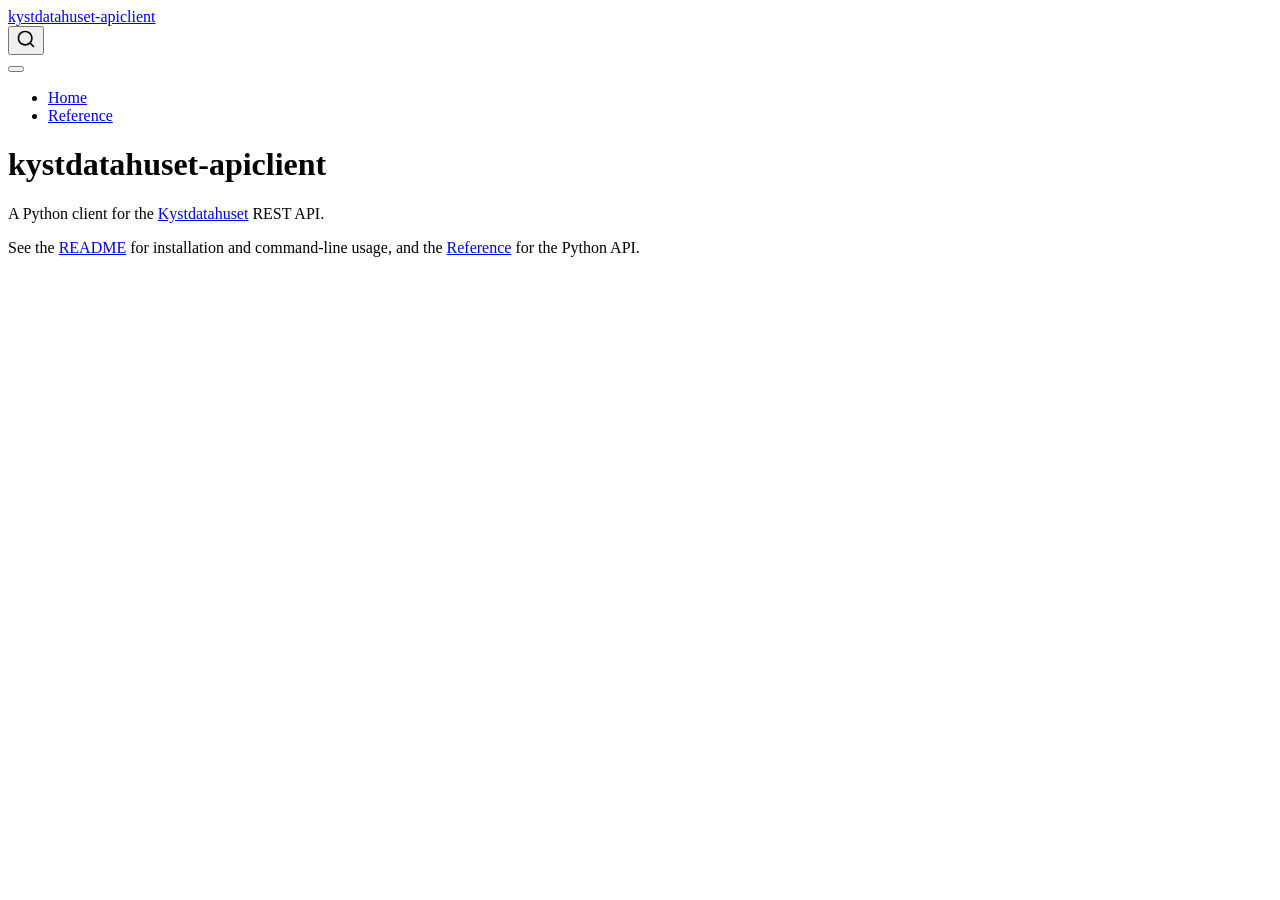
==== index.html @ 15360a23 "Built site for gh-pages" ====
<!DOCTYPE html>
<html xmlns="http://www.w3.org/1999/xhtml" lang="en" xml:lang="en"><head>

<meta charset="utf-8">
<meta name="generator" content="quarto-1.9.38">

<meta name="viewport" content="width=device-width, initial-scale=1.0, user-scalable=yes">


<title>kystdatahuset-apiclient</title>
<style>
/* Default styles provided by pandoc.
** See https://pandoc.org/MANUAL.html#variables-for-html for config info.
*/
code{white-space: pre-wrap;}
span.smallcaps{font-variant: small-caps;}
div.columns{display: flex; gap: min(4vw, 1.5em);}
div.column{flex: auto; overflow-x: auto;}
div.hanging-indent{margin-left: 1.5em; text-indent: -1.5em;}
ul.task-list{list-style: none;}
ul.task-list li input[type="checkbox"] {
  width: 0.8em;
  margin: 0 0.8em 0.2em -1em; /* quarto-specific, see https://github.com/quarto-dev/quarto-cli/issues/4556 */ 
  vertical-align: middle;
}
</style>


<script src="site_libs/quarto-nav/quarto-nav.js"></script>
<script src="site_libs/quarto-nav/headroom.min.js"></script>
<script src="site_libs/clipboard/clipboard.min.js"></script>
<script src="site_libs/quarto-search/autocomplete.umd.js"></script>
<script src="site_libs/quarto-search/fuse.min.js"></script>
<script src="site_libs/quarto-search/quarto-search.js"></script>
<meta name="quarto:offset" content="./">
<script src="site_libs/quarto-html/quarto.js" type="module"></script>
<script src="site_libs/quarto-html/tabsets/tabsets.js" type="module"></script>
<script src="site_libs/quarto-html/popper.min.js"></script>
<script src="site_libs/quarto-html/tippy.umd.min.js"></script>
<script src="site_libs/quarto-html/anchor.min.js"></script>
<link href="site_libs/quarto-html/tippy.css" rel="stylesheet">
<link href="site_libs/quarto-html/quarto-syntax-highlighting-15634bcf2e68342d4ad2dfa704d543f6.css" rel="stylesheet" id="quarto-text-highlighting-styles">
<script src="site_libs/bootstrap/bootstrap.min.js"></script>
<link href="site_libs/bootstrap/bootstrap-icons.css" rel="stylesheet">
<link href="site_libs/bootstrap/bootstrap-c98d9d0b3b0a085d3ddf71e6e91476d8.min.css" rel="stylesheet" append-hash="true" id="quarto-bootstrap" data-mode="light">
<script id="quarto-search-options" type="application/json">{
  "location": "navbar",
  "copy-button": false,
  "collapse-after": 3,
  "panel-placement": "end",
  "type": "overlay",
  "limit": 50,
  "keyboard-shortcut": [
    "f",
    "/",
    "s"
  ],
  "show-item-context": false,
  "language": {
    "search-no-results-text": "No results",
    "search-matching-documents-text": "matching documents",
    "search-copy-link-title": "Copy link to search",
    "search-hide-matches-text": "Hide additional matches",
    "search-more-match-text": "more match in this document",
    "search-more-matches-text": "more matches in this document",
    "search-clear-button-title": "Clear",
    "search-text-placeholder": "",
    "search-detached-cancel-button-title": "Cancel",
    "search-submit-button-title": "Submit",
    "search-label": "Search"
  }
}</script>


</head>

<body class="nav-fixed fullcontent quarto-light">

<div id="quarto-search-results"></div>
  <header id="quarto-header" class="headroom fixed-top">
    <nav class="navbar navbar-expand-lg " data-bs-theme="dark">
      <div class="navbar-container container-fluid">
      <div class="navbar-brand-container mx-auto">
    <a class="navbar-brand" href="./index.html">
    <span class="navbar-title">kystdatahuset-apiclient</span>
    </a>
  </div>
            <div id="quarto-search" class="" title="Search"></div>
          <button class="navbar-toggler" type="button" data-bs-toggle="collapse" data-bs-target="#navbarCollapse" aria-controls="navbarCollapse" role="menu" aria-expanded="false" aria-label="Toggle navigation" onclick="if (window.quartoToggleHeadroom) { window.quartoToggleHeadroom(); }">
  <span class="navbar-toggler-icon"></span>
</button>
          <div class="collapse navbar-collapse" id="navbarCollapse">
            <ul class="navbar-nav navbar-nav-scroll me-auto">
  <li class="nav-item">
    <a class="nav-link active" href="./index.html" aria-current="page"> 
<span class="menu-text">Home</span></a>
  </li>  
  <li class="nav-item">
    <a class="nav-link" href="./reference/index.html"> 
<span class="menu-text">Reference</span></a>
  </li>  
</ul>
          </div> <!-- /navcollapse -->
            <div class="quarto-navbar-tools">
</div>
      </div> <!-- /container-fluid -->
    </nav>
</header>
<!-- content -->
<div id="quarto-content" class="quarto-container page-columns page-rows-contents page-layout-article page-navbar">
<!-- sidebar -->
<!-- margin-sidebar -->
    
<!-- main -->
<main class="content" id="quarto-document-content">

<header id="title-block-header" class="quarto-title-block default">
<div class="quarto-title">
<h1 class="title">kystdatahuset-apiclient</h1>
</div>



<div class="quarto-title-meta">

    
  
    
  </div>
  


</header>


<p>A Python client for the <a href="https://kystdatahuset.no">Kystdatahuset</a> REST API.</p>
<p>See the <a href="https://github.com/ai4copsec/kystdatahuset-apiclient">README</a> for installation and command-line usage, and the <a href="./reference/index.html">Reference</a> for the Python API.</p>



</main> <!-- /main -->
<script id="quarto-html-after-body" type="application/javascript">
  window.document.addEventListener("DOMContentLoaded", function (event) {
    const icon = "";
    const anchorJS = new window.AnchorJS();
    anchorJS.options = {
      placement: 'right',
      icon: icon
    };
    anchorJS.add('.anchored');
    const isCodeAnnotation = (el) => {
      for (const clz of el.classList) {
        if (clz.startsWith('code-annotation-')) {                     
          return true;
        }
      }
      return false;
    }
    const onCopySuccess = function(e) {
      // button target
      const button = e.trigger;
      // don't keep focus
      button.blur();
      // flash "checked"
      button.classList.add('code-copy-button-checked');
      var currentTitle = button.getAttribute("title");
      button.setAttribute("title", "Copied!");
      let tooltip;
      if (window.bootstrap) {
        button.setAttribute("data-bs-toggle", "tooltip");
        button.setAttribute("data-bs-placement", "left");
        button.setAttribute("data-bs-title", "Copied!");
        tooltip = new bootstrap.Tooltip(button, 
          { trigger: "manual", 
            customClass: "code-copy-button-tooltip",
            offset: [0, -8]});
        tooltip.show();    
      }
      setTimeout(function() {
        if (tooltip) {
          tooltip.hide();
          button.removeAttribute("data-bs-title");
          button.removeAttribute("data-bs-toggle");
          button.removeAttribute("data-bs-placement");
        }
        button.setAttribute("title", currentTitle);
        button.classList.remove('code-copy-button-checked');
      }, 1000);
      // clear code selection
      e.clearSelection();
    }
    const getTextToCopy = function(trigger) {
      const outerScaffold = trigger.parentElement.cloneNode(true);
      const codeEl = outerScaffold.querySelector('code');
      for (const childEl of codeEl.children) {
        if (isCodeAnnotation(childEl)) {
          childEl.remove();
        }
      }
      return codeEl.innerText;
    }
    const clipboard = new window.ClipboardJS('.code-copy-button:not([data-in-quarto-modal])', {
      text: getTextToCopy
    });
    clipboard.on('success', onCopySuccess);
    if (window.document.getElementById('quarto-embedded-source-code-modal')) {
      const clipboardModal = new window.ClipboardJS('.code-copy-button[data-in-quarto-modal]', {
        text: getTextToCopy,
        container: window.document.getElementById('quarto-embedded-source-code-modal')
      });
      clipboardModal.on('success', onCopySuccess);
    }
      var localhostRegex = new RegExp(/^(?:http|https):\/\/localhost\:?[0-9]*\//);
      var mailtoRegex = new RegExp(/^mailto:/);
        var filterRegex = new RegExp("https:\/\/ai4copsec\.github\.io\/kystdatahuset-apiclient\/");
      var isInternal = (href) => {
          return filterRegex.test(href) || localhostRegex.test(href) || mailtoRegex.test(href);
      }
      // Inspect non-navigation links and adorn them if external
     var links = window.document.querySelectorAll('a[href]:not(.nav-link):not(.navbar-brand):not(.toc-action):not(.sidebar-link):not(.sidebar-item-toggle):not(.pagination-link):not(.no-external):not([aria-hidden]):not(.dropdown-item):not(.quarto-navigation-tool):not(.about-link)');
      for (var i=0; i<links.length; i++) {
        const link = links[i];
        if (!isInternal(link.href)) {
          // undo the damage that might have been done by quarto-nav.js in the case of
          // links that we want to consider external
          if (link.dataset.originalHref !== undefined) {
            link.href = link.dataset.originalHref;
          }
        }
      }
    function tippyHover(el, contentFn, onTriggerFn, onUntriggerFn) {
      const config = {
        allowHTML: true,
        maxWidth: 500,
        delay: 100,
        arrow: false,
        appendTo: function(el) {
            return el.parentElement;
        },
        interactive: true,
        interactiveBorder: 10,
        theme: 'quarto',
        placement: 'bottom-start',
      };
      if (contentFn) {
        config.content = contentFn;
      }
      if (onTriggerFn) {
        config.onTrigger = onTriggerFn;
      }
      if (onUntriggerFn) {
        config.onUntrigger = onUntriggerFn;
      }
      window.tippy(el, config); 
    }
    const noterefs = window.document.querySelectorAll('a[role="doc-noteref"]');
    for (var i=0; i<noterefs.length; i++) {
      const ref = noterefs[i];
      tippyHover(ref, function() {
        // use id or data attribute instead here
        let href = ref.getAttribute('data-footnote-href') || ref.getAttribute('href');
        try { href = new URL(href).hash; } catch {}
        const id = href.replace(/^#\/?/, "");
        const note = window.document.getElementById(id);
        if (note) {
          return note.innerHTML;
        } else {
          return "";
        }
      });
    }
    const xrefs = window.document.querySelectorAll('a.quarto-xref');
    const processXRef = (id, note) => {
      // Strip column container classes
      const stripColumnClz = (el) => {
        el.classList.remove("page-full", "page-columns");
        if (el.children) {
          for (const child of el.children) {
            stripColumnClz(child);
          }
        }
      }
      stripColumnClz(note)
      if (id === null || id.startsWith('sec-')) {
        // Special case sections, only their first couple elements
        const container = document.createElement("div");
        if (note.children && note.children.length > 2) {
          container.appendChild(note.children[0].cloneNode(true));
          for (let i = 1; i < note.children.length; i++) {
            const child = note.children[i];
            if (child.tagName === "P" && child.innerText === "") {
              continue;
            } else {
              container.appendChild(child.cloneNode(true));
              break;
            }
          }
          if (window.Quarto?.typesetMath) {
            window.Quarto.typesetMath(container);
          }
          return container.innerHTML
        } else {
          if (window.Quarto?.typesetMath) {
            window.Quarto.typesetMath(note);
          }
          return note.innerHTML;
        }
      } else {
        // Remove any anchor links if they are present
        const anchorLink = note.querySelector('a.anchorjs-link');
        if (anchorLink) {
          anchorLink.remove();
        }
        if (window.Quarto?.typesetMath) {
          window.Quarto.typesetMath(note);
        }
        if (note.classList.contains("callout")) {
          return note.outerHTML;
        } else {
          return note.innerHTML;
        }
      }
    }
    for (var i=0; i<xrefs.length; i++) {
      const xref = xrefs[i];
      tippyHover(xref, undefined, function(instance) {
        instance.disable();
        let url = xref.getAttribute('href');
        let hash = undefined; 
        if (url.startsWith('#')) {
          hash = url;
        } else {
          try { hash = new URL(url).hash; } catch {}
        }
        if (hash) {
          const id = hash.replace(/^#\/?/, "");
          const note = window.document.getElementById(id);
          if (note !== null) {
            try {
              const html = processXRef(id, note.cloneNode(true));
              instance.setContent(html);
            } finally {
              instance.enable();
              instance.show();
            }
          } else {
            // See if we can fetch this
            fetch(url.split('#')[0])
            .then(res => res.text())
            .then(html => {
              const parser = new DOMParser();
              const htmlDoc = parser.parseFromString(html, "text/html");
              const note = htmlDoc.getElementById(id);
              if (note !== null) {
                const html = processXRef(id, note);
                instance.setContent(html);
              } 
            }).finally(() => {
              instance.enable();
              instance.show();
            });
          }
        } else {
          // See if we can fetch a full url (with no hash to target)
          // This is a special case and we should probably do some content thinning / targeting
          fetch(url)
          .then(res => res.text())
          .then(html => {
            const parser = new DOMParser();
            const htmlDoc = parser.parseFromString(html, "text/html");
            const note = htmlDoc.querySelector('main.content');
            if (note !== null) {
              // This should only happen for chapter cross references
              // (since there is no id in the URL)
              // remove the first header
              if (note.children.length > 0 && note.children[0].tagName === "HEADER") {
                note.children[0].remove();
              }
              const html = processXRef(null, note);
              instance.setContent(html);
            } 
          }).finally(() => {
            instance.enable();
            instance.show();
          });
        }
      }, function(instance) {
      });
    }
        let selectedAnnoteEl;
        const selectorForAnnotation = ( cell, annotation) => {
          let cellAttr = 'data-code-cell="' + cell + '"';
          let lineAttr = 'data-code-annotation="' +  annotation + '"';
          const selector = 'span[' + cellAttr + '][' + lineAttr + ']';
          return selector;
        }
        const selectCodeLines = (annoteEl) => {
          const doc = window.document;
          const targetCell = annoteEl.getAttribute("data-target-cell");
          const targetAnnotation = annoteEl.getAttribute("data-target-annotation");
          const annoteSpan = window.document.querySelector(selectorForAnnotation(targetCell, targetAnnotation));
          const lines = annoteSpan.getAttribute("data-code-lines").split(",");
          const lineIds = lines.map((line) => {
            return targetCell + "-" + line;
          })
          let top = null;
          let height = null;
          let parent = null;
          if (lineIds.length > 0) {
              //compute the position of the single el (top and bottom and make a div)
              const el = window.document.getElementById(lineIds[0]);
              top = el.offsetTop;
              height = el.offsetHeight;
              parent = el.parentElement.parentElement;
            if (lineIds.length > 1) {
              const lastEl = window.document.getElementById(lineIds[lineIds.length - 1]);
              const bottom = lastEl.offsetTop + lastEl.offsetHeight;
              height = bottom - top;
            }
            if (top !== null && height !== null && parent !== null) {
              // cook up a div (if necessary) and position it 
              let div = window.document.getElementById("code-annotation-line-highlight");
              if (div === null) {
                div = window.document.createElement("div");
                div.setAttribute("id", "code-annotation-line-highlight");
                div.style.position = 'absolute';
                parent.appendChild(div);
              }
              div.style.top = top - 2 + "px";
              div.style.height = height + 4 + "px";
              div.style.left = 0;
              let gutterDiv = window.document.getElementById("code-annotation-line-highlight-gutter");
              if (gutterDiv === null) {
                gutterDiv = window.document.createElement("div");
                gutterDiv.setAttribute("id", "code-annotation-line-highlight-gutter");
                gutterDiv.style.position = 'absolute';
                const codeCell = window.document.getElementById(targetCell);
                const gutter = codeCell.querySelector('.code-annotation-gutter');
                gutter.appendChild(gutterDiv);
              }
              gutterDiv.style.top = top - 2 + "px";
              gutterDiv.style.height = height + 4 + "px";
            }
            selectedAnnoteEl = annoteEl;
          }
        };
        const unselectCodeLines = () => {
          const elementsIds = ["code-annotation-line-highlight", "code-annotation-line-highlight-gutter"];
          elementsIds.forEach((elId) => {
            const div = window.document.getElementById(elId);
            if (div) {
              div.remove();
            }
          });
          selectedAnnoteEl = undefined;
        };
          // Handle positioning of the toggle
      window.addEventListener(
        "resize",
        throttle(() => {
          elRect = undefined;
          if (selectedAnnoteEl) {
            selectCodeLines(selectedAnnoteEl);
          }
        }, 10)
      );
      function throttle(fn, ms) {
      let throttle = false;
      let timer;
        return (...args) => {
          if(!throttle) { // first call gets through
              fn.apply(this, args);
              throttle = true;
          } else { // all the others get throttled
              if(timer) clearTimeout(timer); // cancel #2
              timer = setTimeout(() => {
                fn.apply(this, args);
                timer = throttle = false;
              }, ms);
          }
        };
      }
        // Attach click handler to the DT
        const annoteDls = window.document.querySelectorAll('dt[data-target-cell]');
        for (const annoteDlNode of annoteDls) {
          annoteDlNode.addEventListener('click', (event) => {
            const clickedEl = event.target;
            if (clickedEl !== selectedAnnoteEl) {
              unselectCodeLines();
              const activeEl = window.document.querySelector('dt[data-target-cell].code-annotation-active');
              if (activeEl) {
                activeEl.classList.remove('code-annotation-active');
              }
              selectCodeLines(clickedEl);
              clickedEl.classList.add('code-annotation-active');
            } else {
              // Unselect the line
              unselectCodeLines();
              clickedEl.classList.remove('code-annotation-active');
            }
          });
        }
    const findCites = (el) => {
      const parentEl = el.parentElement;
      if (parentEl) {
        const cites = parentEl.dataset.cites;
        if (cites) {
          return {
            el,
            cites: cites.split(' ')
          };
        } else {
          return findCites(el.parentElement)
        }
      } else {
        return undefined;
      }
    };
    var bibliorefs = window.document.querySelectorAll('a[role="doc-biblioref"]');
    for (var i=0; i<bibliorefs.length; i++) {
      const ref = bibliorefs[i];
      const citeInfo = findCites(ref);
      if (citeInfo) {
        tippyHover(citeInfo.el, function() {
          var popup = window.document.createElement('div');
          citeInfo.cites.forEach(function(cite) {
            var citeDiv = window.document.createElement('div');
            citeDiv.classList.add('hanging-indent');
            citeDiv.classList.add('csl-entry');
            var biblioDiv = window.document.getElementById('ref-' + cite);
            if (biblioDiv) {
              citeDiv.innerHTML = biblioDiv.innerHTML;
            }
            popup.appendChild(citeDiv);
          });
          return popup.innerHTML;
        });
      }
    }
  });
  </script>
</div> <!-- /content -->




</body></html>
---- site_libs/quarto-html/tippy.css ----
.tippy-box[data-animation=fade][data-state=hidden]{opacity:0}[data-tippy-root]{max-width:calc(100vw - 10px)}.tippy-box{position:relative;background-color:#333;color:#fff;border-radius:4px;font-size:14px;line-height:1.4;white-space:normal;outline:0;transition-property:transform,visibility,opacity}.tippy-box[data-placement^=top]>.tippy-arrow{bottom:0}.tippy-box[data-placement^=top]>.tippy-arrow:before{bottom:-7px;left:0;border-width:8px 8px 0;border-top-color:initial;transform-origin:center top}.tippy-box[data-placement^=bottom]>.tippy-arrow{top:0}.tippy-box[data-placement^=bottom]>.tippy-arrow:before{top:-7px;left:0;border-width:0 8px 8px;border-bottom-color:initial;transform-origin:center bottom}.tippy-box[data-placement^=left]>.tippy-arrow{right:0}.tippy-box[data-placement^=left]>.tippy-arrow:before{border-width:8px 0 8px 8px;border-left-color:initial;right:-7px;transform-origin:center left}.tippy-box[data-placement^=right]>.tippy-arrow{left:0}.tippy-box[data-placement^=right]>.tippy-arrow:before{left:-7px;border-width:8px 8px 8px 0;border-right-color:initial;transform-origin:center right}.tippy-box[data-inertia][data-state=visible]{transition-timing-function:cubic-bezier(.54,1.5,.38,1.11)}.tippy-arrow{width:16px;height:16px;color:#333}.tippy-arrow:before{content:"";position:absolute;border-color:transparent;border-style:solid}.tippy-content{position:relative;padding:5px 9px;z-index:1}
---- site_libs/quarto-html/quarto-syntax-highlighting-15634bcf2e68342d4ad2dfa704d543f6.css ----
/* quarto syntax highlight colors */
:root {
  --quarto-hl-ot-color: #003B4F;
  --quarto-hl-at-color: #657422;
  --quarto-hl-ss-color: #20794D;
  --quarto-hl-an-color: #5E5E5E;
  --quarto-hl-fu-color: #4758AB;
  --quarto-hl-st-color: #20794D;
  --quarto-hl-cf-color: #003B4F;
  --quarto-hl-op-color: #5E5E5E;
  --quarto-hl-er-color: #AD0000;
  --quarto-hl-bn-color: #AD0000;
  --quarto-hl-al-color: #AD0000;
  --quarto-hl-va-color: #111111;
  --quarto-hl-bu-color: inherit;
  --quarto-hl-ex-color: inherit;
  --quarto-hl-pp-color: #AD0000;
  --quarto-hl-in-color: #5E5E5E;
  --quarto-hl-vs-color: #20794D;
  --quarto-hl-wa-color: #5E5E5E;
  --quarto-hl-do-color: #5E5E5E;
  --quarto-hl-im-color: #00769E;
  --quarto-hl-ch-color: #20794D;
  --quarto-hl-dt-color: #AD0000;
  --quarto-hl-fl-color: #AD0000;
  --quarto-hl-co-color: #5E5E5E;
  --quarto-hl-cv-color: #5E5E5E;
  --quarto-hl-cn-color: #8f5902;
  --quarto-hl-sc-color: #5E5E5E;
  --quarto-hl-dv-color: #AD0000;
  --quarto-hl-kw-color: #003B4F;
}

/* other quarto variables */
:root {
  --quarto-font-monospace: SFMono-Regular, Menlo, Monaco, Consolas, "Liberation Mono", "Courier New", monospace;
}

/* syntax highlight based on Pandoc's rules */
pre > code.sourceCode > span {
  color: #003B4F;
}

code.sourceCode > span {
  color: #003B4F;
}

div.sourceCode,
div.sourceCode pre.sourceCode {
  color: #003B4F;
}

/* Normal */
code span {
  color: #003B4F;
}

/* Alert */
code span.al {
  color: #AD0000;
  font-style: inherit;
}

/* Annotation */
code span.an {
  color: #5E5E5E;
  font-style: inherit;
}

/* Attribute */
code span.at {
  color: #657422;
  font-style: inherit;
}

/* BaseN */
code span.bn {
  color: #AD0000;
  font-style: inherit;
}

/* BuiltIn */
code span.bu {
  font-style: inherit;
}

/* ControlFlow */
code span.cf {
  color: #003B4F;
  font-weight: bold;
  font-style: inherit;
}

/* Char */
code span.ch {
  color: #20794D;
  font-style: inherit;
}

/* Constant */
code span.cn {
  color: #8f5902;
  font-style: inherit;
}

/* Comment */
code span.co {
  color: #5E5E5E;
  font-style: inherit;
}

/* CommentVar */
code span.cv {
  color: #5E5E5E;
  font-style: italic;
}

/* Documentation */
code span.do {
  color: #5E5E5E;
  font-style: italic;
}

/* DataType */
code span.dt {
  color: #AD0000;
  font-style: inherit;
}

/* DecVal */
code span.dv {
  color: #AD0000;
  font-style: inherit;
}

/* Error */
code span.er {
  color: #AD0000;
  font-style: inherit;
}

/* Extension */
code span.ex {
  font-style: inherit;
}

/* Float */
code span.fl {
  color: #AD0000;
  font-style: inherit;
}

/* Function */
code span.fu {
  color: #4758AB;
  font-style: inherit;
}

/* Import */
code span.im {
  color: #00769E;
  font-style: inherit;
}

/* Information */
code span.in {
  color: #5E5E5E;
  font-style: inherit;
}

/* Keyword */
code span.kw {
  color: #003B4F;
  font-weight: bold;
  font-style: inherit;
}

/* Operator */
code span.op {
  color: #5E5E5E;
  font-style: inherit;
}

/* Other */
code span.ot {
  color: #003B4F;
  font-style: inherit;
}

/* Preprocessor */
code span.pp {
  color: #AD0000;
  font-style: inherit;
}

/* SpecialChar */
code span.sc {
  color: #5E5E5E;
  font-style: inherit;
}

/* SpecialString */
code span.ss {
  color: #20794D;
  font-style: inherit;
}

/* String */
code span.st {
  color: #20794D;
  font-style: inherit;
}

/* Variable */
code span.va {
  color: #111111;
  font-style: inherit;
}

/* VerbatimString */
code span.vs {
  color: #20794D;
  font-style: inherit;
}

/* Warning */
code span.wa {
  color: #5E5E5E;
  font-style: italic;
}

.prevent-inlining {
  content: "</";
}

/*# sourceMappingURL=f23921c56f73e400b49028c9186a1aa0.css.map */
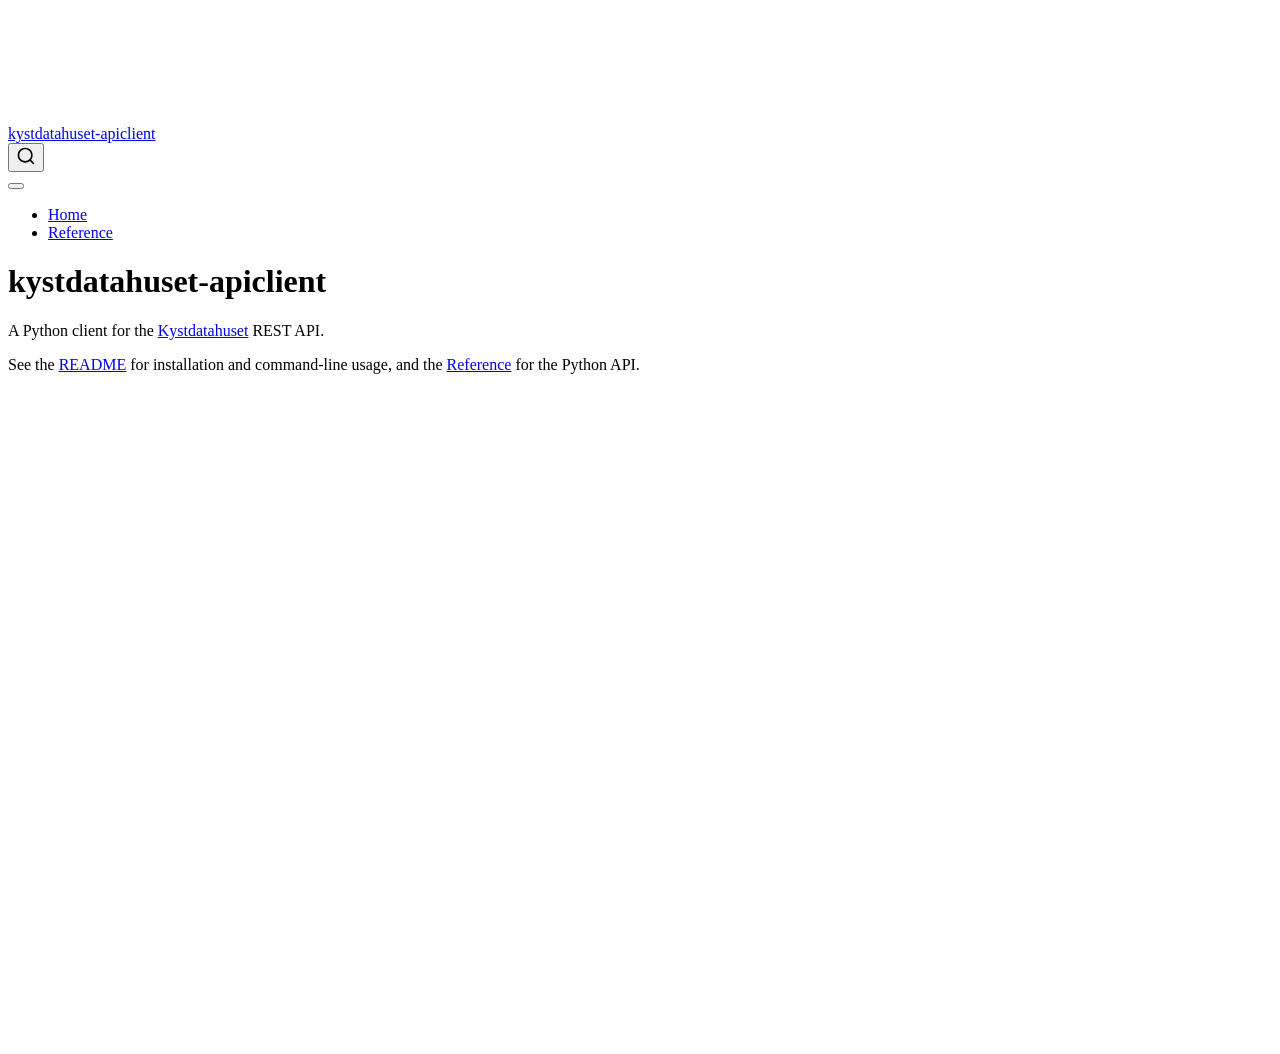
==== commit b9de2fa2: "Built site for gh-pages" ====
--- a/index.html
+++ b/index.html
@@ -2,7 +2,7 @@
 <html xmlns="http://www.w3.org/1999/xhtml" lang="en" xml:lang="en"><head>
 
 <meta charset="utf-8">
-<meta name="generator" content="quarto-1.9.38">
+<meta name="generator" content="quarto-1.10.18">
 
 <meta name="viewport" content="width=device-width, initial-scale=1.0, user-scalable=yes">
 
@@ -12,10 +12,13 @@
 /* Default styles provided by pandoc.
 ** See https://pandoc.org/MANUAL.html#variables-for-html for config info.
 */
-code{white-space: pre-wrap;}
 span.smallcaps{font-variant: small-caps;}
-div.columns{display: flex; gap: min(4vw, 1.5em);}
-div.column{flex: auto; overflow-x: auto;}
+div.columns{display: flex; gap: 1.5em;}
+div.column{flex: auto;}
+@media screen {
+div.columns{gap: min(4vw, 1.5em);}
+div.column{overflow-x: auto;}
+}
 div.hanging-indent{margin-left: 1.5em; text-indent: -1.5em;}
 ul.task-list{list-style: none;}
 ul.task-list li input[type="checkbox"] {
@@ -39,10 +42,10 @@
 <script src="site_libs/quarto-html/tippy.umd.min.js"></script>
 <script src="site_libs/quarto-html/anchor.min.js"></script>
 <link href="site_libs/quarto-html/tippy.css" rel="stylesheet">
-<link href="site_libs/quarto-html/quarto-syntax-highlighting-15634bcf2e68342d4ad2dfa704d543f6.css" rel="stylesheet" id="quarto-text-highlighting-styles">
+<link href="site_libs/quarto-html/quarto-syntax-highlighting-64a204ab8560d761af7679ceaba22944.css" rel="stylesheet" id="quarto-text-highlighting-styles">
 <script src="site_libs/bootstrap/bootstrap.min.js"></script>
 <link href="site_libs/bootstrap/bootstrap-icons.css" rel="stylesheet">
-<link href="site_libs/bootstrap/bootstrap-c98d9d0b3b0a085d3ddf71e6e91476d8.min.css" rel="stylesheet" append-hash="true" id="quarto-bootstrap" data-mode="light">
+<link href="site_libs/bootstrap/bootstrap-6ac2aec46ad7f46b16024ee4409aa65c.min.css" rel="stylesheet" append-hash="true" id="quarto-bootstrap" data-mode="light">
 <script id="quarto-search-options" type="application/json">{
   "location": "navbar",
   "copy-button": false,
--- a/site_libs/quarto-html/quarto-syntax-highlighting-64a204ab8560d761af7679ceaba22944.css
+++ b/site_libs/quarto-html/quarto-syntax-highlighting-64a204ab8560d761af7679ceaba22944.css
@@ -0,0 +1,236 @@
+/* quarto syntax highlight colors */
+:root {
+  --quarto-hl-ot-color: #003B4F;
+  --quarto-hl-at-color: #657422;
+  --quarto-hl-ss-color: #20794D;
+  --quarto-hl-an-color: #5E5E5E;
+  --quarto-hl-fu-color: #4758AB;
+  --quarto-hl-st-color: #20794D;
+  --quarto-hl-cf-color: #003B4F;
+  --quarto-hl-op-color: #5E5E5E;
+  --quarto-hl-er-color: #AD0000;
+  --quarto-hl-bn-color: #AD0000;
+  --quarto-hl-al-color: #AD0000;
+  --quarto-hl-va-color: #111111;
+  --quarto-hl-bu-color: inherit;
+  --quarto-hl-ex-color: inherit;
+  --quarto-hl-pp-color: #AD0000;
+  --quarto-hl-in-color: #5E5E5E;
+  --quarto-hl-vs-color: #20794D;
+  --quarto-hl-wa-color: #5E5E5E;
+  --quarto-hl-do-color: #5E5E5E;
+  --quarto-hl-im-color: #00769E;
+  --quarto-hl-ch-color: #20794D;
+  --quarto-hl-dt-color: #AD0000;
+  --quarto-hl-fl-color: #AD0000;
+  --quarto-hl-co-color: #5E5E5E;
+  --quarto-hl-cv-color: #5E5E5E;
+  --quarto-hl-cn-color: #8f5902;
+  --quarto-hl-sc-color: #5E5E5E;
+  --quarto-hl-dv-color: #AD0000;
+  --quarto-hl-kw-color: #003B4F;
+}
+
+/* other quarto variables */
+:root {
+  --quarto-font-monospace: SFMono-Regular, Menlo, Monaco, Consolas, "Liberation Mono", "Courier New", monospace;
+}
+
+/* syntax highlight based on Pandoc's rules */
+pre > code.sourceCode > span {
+  color: #003B4F;
+}
+
+code.sourceCode > span {
+  color: #003B4F;
+}
+
+div.sourceCode,
+div.sourceCode pre.sourceCode {
+  color: #003B4F;
+}
+
+/* Normal */
+code span {
+  color: #003B4F;
+}
+
+/* Alert */
+code span.al {
+  color: #AD0000;
+  font-style: inherit;
+}
+
+/* Annotation */
+code span.an {
+  color: #5E5E5E;
+  font-style: inherit;
+}
+
+/* Attribute */
+code span.at {
+  color: #657422;
+  font-style: inherit;
+}
+
+/* BaseN */
+code span.bn {
+  color: #AD0000;
+  font-style: inherit;
+}
+
+/* BuiltIn */
+code span.bu {
+  font-style: inherit;
+}
+
+/* ControlFlow */
+code span.cf {
+  color: #003B4F;
+  font-weight: bold;
+  font-style: inherit;
+}
+
+/* Char */
+code span.ch {
+  color: #20794D;
+  font-style: inherit;
+}
+
+/* Constant */
+code span.cn {
+  color: #8f5902;
+  font-style: inherit;
+}
+
+/* Comment */
+code span.co {
+  color: #5E5E5E;
+  font-style: inherit;
+}
+
+/* CommentVar */
+code span.cv {
+  color: #5E5E5E;
+  font-style: italic;
+}
+
+/* Documentation */
+code span.do {
+  color: #5E5E5E;
+  font-style: italic;
+}
+
+/* DataType */
+code span.dt {
+  color: #AD0000;
+  font-style: inherit;
+}
+
+/* DecVal */
+code span.dv {
+  color: #AD0000;
+  font-style: inherit;
+}
+
+/* Error */
+code span.er {
+  color: #AD0000;
+  font-style: inherit;
+}
+
+/* Extension */
+code span.ex {
+  font-style: inherit;
+}
+
+/* Float */
+code span.fl {
+  color: #AD0000;
+  font-style: inherit;
+}
+
+/* Function */
+code span.fu {
+  color: #4758AB;
+  font-style: inherit;
+}
+
+/* Import */
+code span.im {
+  color: #00769E;
+  font-style: inherit;
+}
+
+/* Information */
+code span.in {
+  color: #5E5E5E;
+  font-style: inherit;
+}
+
+/* Keyword */
+code span.kw {
+  color: #003B4F;
+  font-weight: bold;
+  font-style: inherit;
+}
+
+/* Operator */
+code span.op {
+  color: #5E5E5E;
+  font-style: inherit;
+}
+
+/* Other */
+code span.ot {
+  color: #003B4F;
+  font-style: inherit;
+}
+
+/* Preprocessor */
+code span.pp {
+  color: #AD0000;
+  font-style: inherit;
+}
+
+/* SpecialChar */
+code span.sc {
+  color: #5E5E5E;
+  font-style: inherit;
+}
+
+/* SpecialString */
+code span.ss {
+  color: #20794D;
+  font-style: inherit;
+}
+
+/* String */
+code span.st {
+  color: #20794D;
+  font-style: inherit;
+}
+
+/* Variable */
+code span.va {
+  color: #111111;
+  font-style: inherit;
+}
+
+/* VerbatimString */
+code span.vs {
+  color: #20794D;
+  font-style: inherit;
+}
+
+/* Warning */
+code span.wa {
+  color: #5E5E5E;
+  font-style: italic;
+}
+
+.prevent-inlining {
+  content: "</";
+}
+
+/*# sourceMappingURL=9d8d5bb603a83b8298b89080a598c93b.css.map */
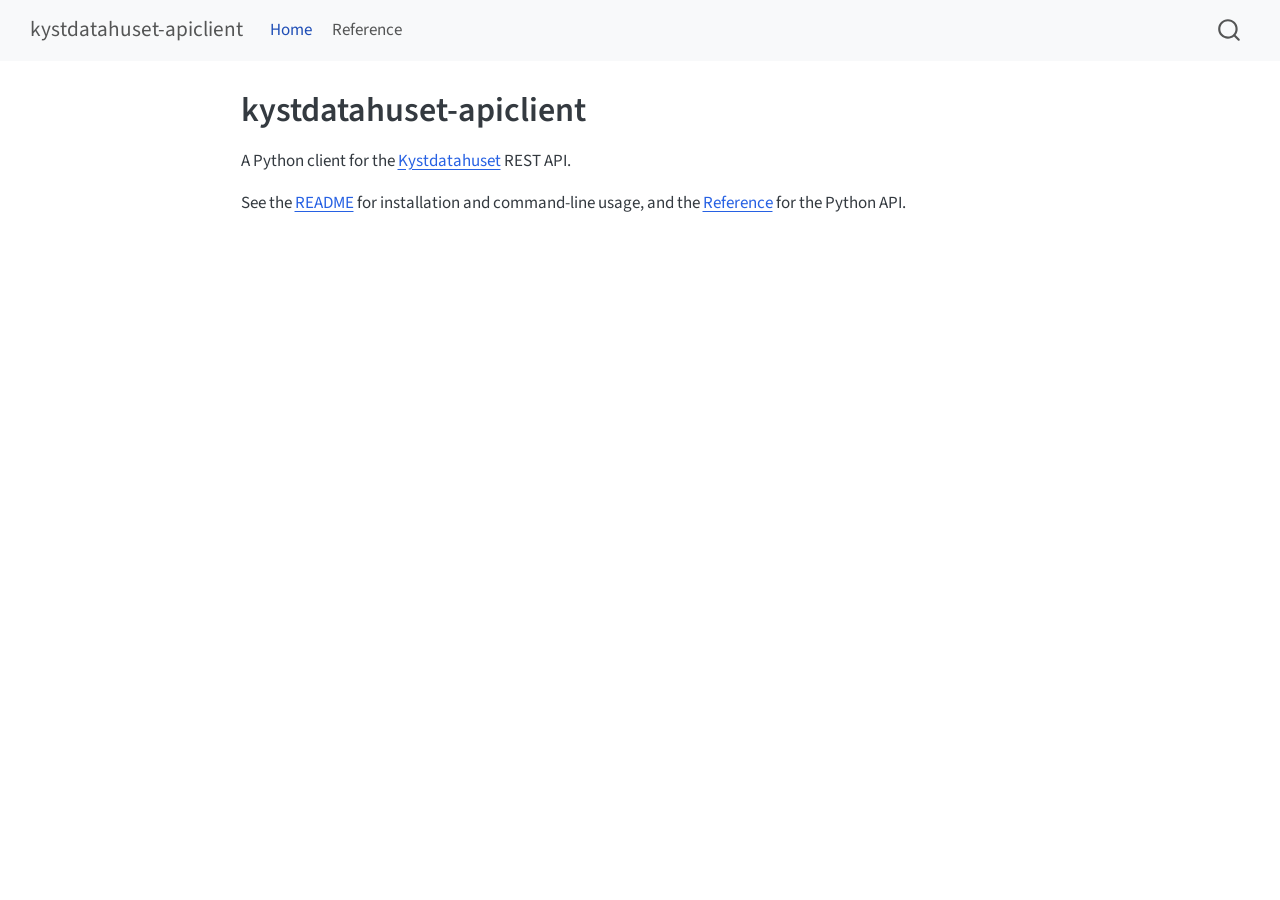
==== commit 4db7ed73: "Built site for gh-pages" ====
--- a/index.html
+++ b/index.html
@@ -45,7 +45,7 @@
 <link href="site_libs/quarto-html/quarto-syntax-highlighting-64a204ab8560d761af7679ceaba22944.css" rel="stylesheet" id="quarto-text-highlighting-styles">
 <script src="site_libs/bootstrap/bootstrap.min.js"></script>
 <link href="site_libs/bootstrap/bootstrap-icons.css" rel="stylesheet">
-<link href="site_libs/bootstrap/bootstrap-6ac2aec46ad7f46b16024ee4409aa65c.min.css" rel="stylesheet" append-hash="true" id="quarto-bootstrap" data-mode="light">
+<link href="site_libs/bootstrap/bootstrap-55617497126496852ff9f5a59253c640.min.css" rel="stylesheet" append-hash="true" id="quarto-bootstrap" data-mode="light">
 <script id="quarto-search-options" type="application/json">{
   "location": "navbar",
   "copy-button": false,
